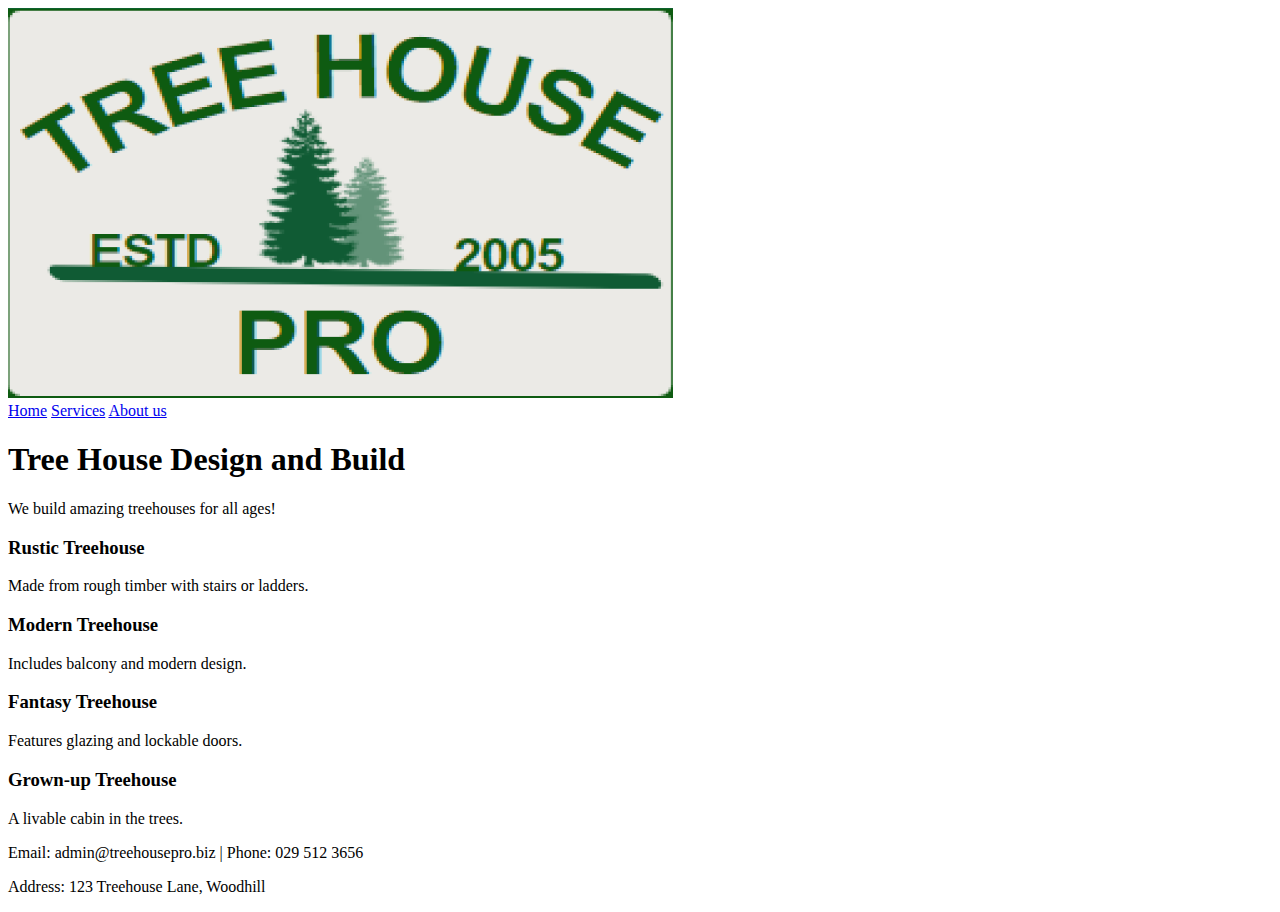
==== index.html @ 27129e1c "Rename Index.html to index.html" ====
<!DOCTYPE html>
<html lang="en">
<head>
    <meta charset="UTF-8">
    <meta name="viewport" content="width=device-width, initial-scale=1.0">
    <title>TreeHousePro</title>
    <link rel="stylesheet" href="index.css">


   
</head>
<body>


 
    <div class="header">
        <img src="Logo.png" alt="TreeHousePro Logo">
        <div class="navbar">
            <a href="index.html">Home</a>
            <a href="Services.html">Services</a>
            <a href="About us.html">About us</a>
        </div>
    </div>


    <div class="main-content" id="home">
        <h1>Tree House Design and Build</h1>
        <p>We build amazing treehouses for all ages!</p>
    </div>




    <div class="services" id="services">
        <div class="service-item">
            <h3>Rustic Treehouse</h3>
            <p>Made from rough timber with stairs or ladders.</p>
        </div>
        <div class="service-item">
            <h3>Modern Treehouse</h3>
            <p>Includes balcony and modern design.</p>
        </div>
        <div class="service-item">
            <h3>Fantasy Treehouse</h3>
            <p>Features glazing and lockable doors.</p>
        </div>
        <div class="service-item">
            <h3>Grown-up Treehouse</h3>
            <p>A livable cabin in the trees.</p>
        </div>
    </div>


   
    <div class="footer" id="contact">
        <p>Email: admin@treehousepro.biz | Phone: 029 512 3656</p>
        <p>Address: 123 Treehouse Lane, Woodhill</p>
    </div>


</body>
</html>
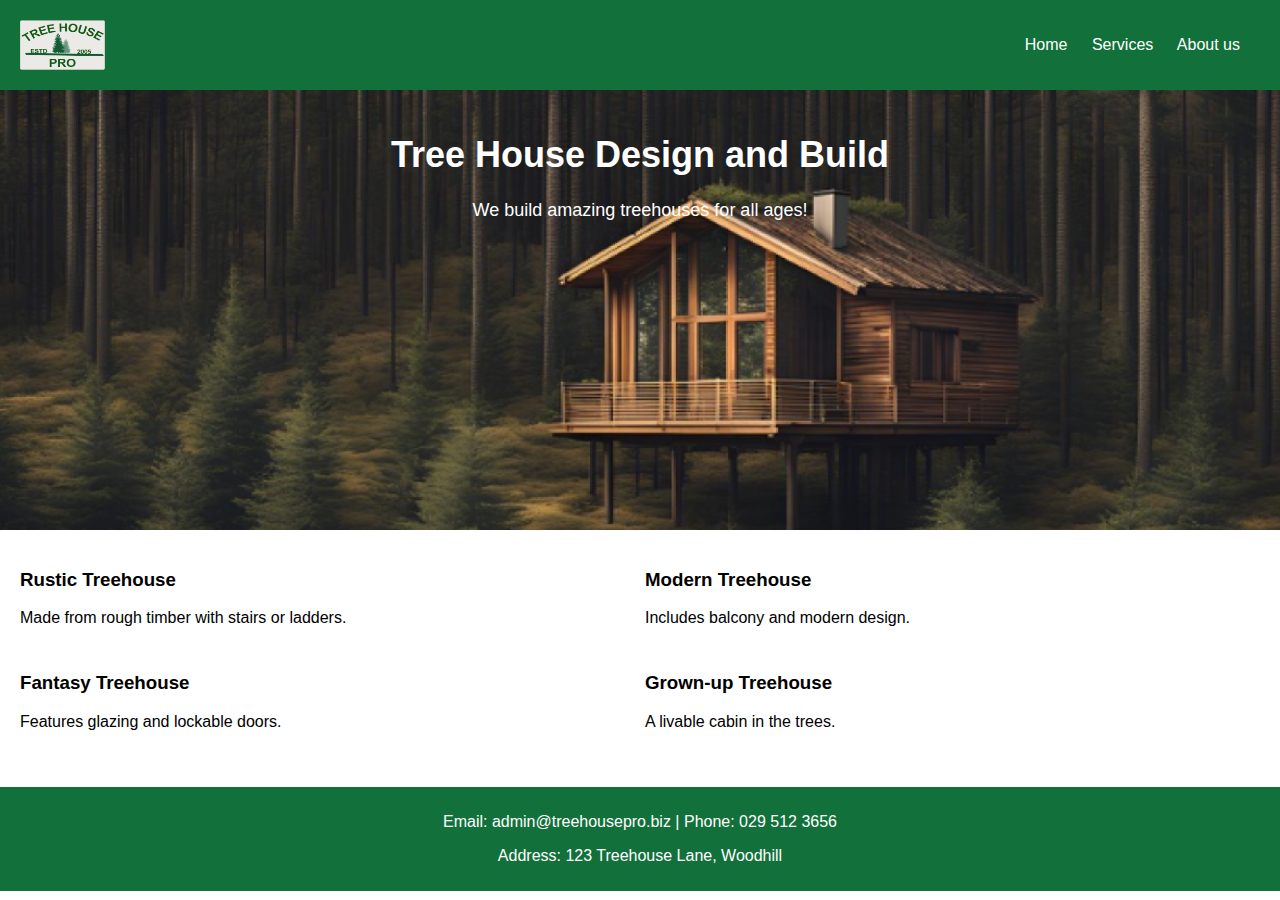
==== commit 219d94ae: "Update index.html" ====
--- a/index.html
+++ b/index.html
@@ -4,7 +4,7 @@
     <meta charset="UTF-8">
     <meta name="viewport" content="width=device-width, initial-scale=1.0">
     <title>TreeHousePro</title>
-    <link rel="stylesheet" href="index.css">
+    <link rel="stylesheet" href="Index.css">
 
 
    
--- a/Index.css
+++ b/Index.css
@@ -0,0 +1,154 @@
+body {
+    font-family: Arial, sans-serif;
+    margin: 0;
+    padding: 0;
+}
+
+
+
+
+.header {
+    background-color: #ffffff;
+    color: white;
+    padding: 20px;
+    display: flex;
+    justify-content: space-between;
+    align-items: center;
+}
+
+
+.header img {
+    height: 50px;
+}
+
+
+.navbar a {
+    color: white;
+    text-decoration: none;
+    margin-right: 20px;
+}
+
+
+.main-content {
+    background-image: url('forestbackground.png');
+    background-size: 100%;
+    background-position: center;
+    color: white;
+    text-align: center;
+    padding: 100px 20px;
+    min-height: 400px;
+}
+
+
+.main-content h1 {
+    font-size: 36px;
+}
+
+
+.main-content p {
+    font-size: 18px;
+}
+
+
+.services {
+    display: grid;
+    grid-template-columns: 1fr 1fr;
+    gap: 10px;
+    padding: 20px;
+}
+
+.footer {
+    background-color: #12703b;;
+    color: white;
+    text-align: center;
+    padding: 10px;
+}
+
+
+
+
+
+
+.treehouse-types h1 {
+    font-size: 36px;
+    margin-bottom: 30px;
+}
+
+
+
+
+
+
+.treehouse-card img {
+    width: 100%;
+    height: 200px;
+    object-fit: cover;
+    border-radius: 10px;
+    margin-bottom: 15px;
+}
+
+
+.treehouse-card h3 {
+    font-size: 24px;
+    color: white
+    margin-bottom: 10px;
+}
+
+
+.treehouse-card p {
+    font-size: 16px;
+    line-height: 1.6;
+    color: #ffffff;
+}
+
+
+
+
+.treehouse-types {
+    display: grid;
+    grid-template-columns: repeat(auto-fit, minmax(250px, 1fr));
+    gap: 20px;
+}
+.header {
+    display: flex;
+    align-items: center;
+    padding: 20px;
+    background-color: #12703b;
+}
+.header .logo {
+    max-height: 50px;
+    margin-right: 20px;
+}
+
+
+
+
+.main-content {
+    padding: 20px;
+    text-align: center;
+}
+
+
+
+
+.treehouse-card {
+    border: 1px solid #12703b;;
+    padding: 15px;
+    background-color: #12703b;;
+    border-radius: 8px;
+}
+.treehouse-card img {
+    max-width: 100%;
+    height: auto;
+    border-radius: 8px;
+}
+
+
+
+
+.footer {
+    text-align: center;
+    padding: 10px;
+    background-color: #12703b;;
+    margin-top: 20px;
+}
